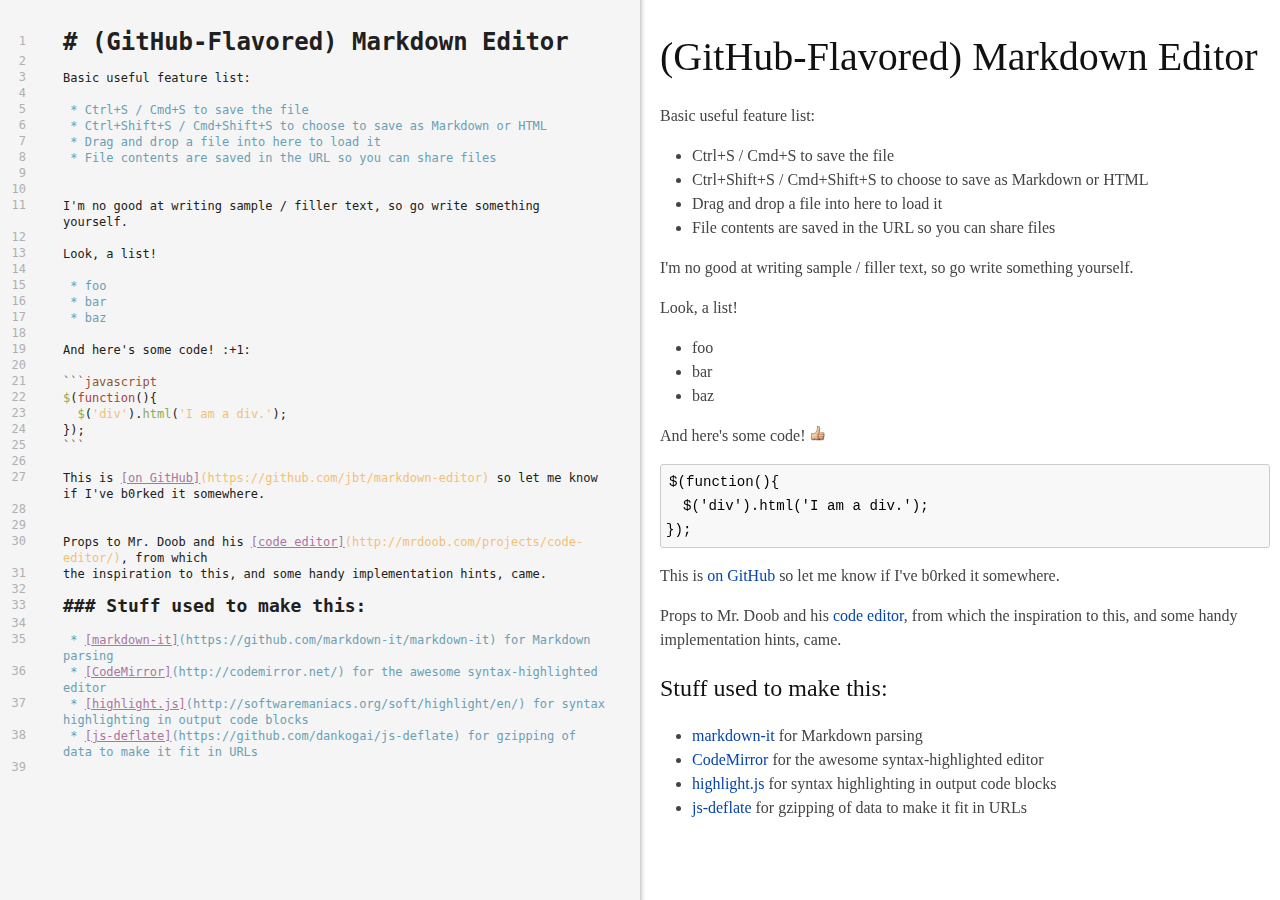
==== markdown-editor/index.html @ 432146d1 "add markdown editor code, we need a simple markdown editor. Customize to used with shower" ====
<!DOCTYPE html>
<html>
<head>
  <meta charset="UTF-8">
  <title>Markdown Editor</title>

  <script src="highlight.pack.js"></script>
  <script src="emojify.js"></script>
  <script src="codemirror/lib/codemirror.js"></script>
  <script src="codemirror/overlay.js"></script>
  <script src="codemirror/xml/xml.js"></script>
  <script src="codemirror/markdown/markdown.js"></script>
  <script src="marked.js" charset="utf-8"></script>
  <script src="codemirror/gfm/gfm.js"></script>
  <script src="codemirror/javascript/javascript.js"></script>
  <script src="codemirror/css/css.js"></script>
  <script src="codemirror/htmlmixed/htmlmixed.js"></script>
  <script src="codemirror/lib/util/continuelist.js"></script>
  <script src="rawinflate.js"></script>
  <script src="rawdeflate.js"></script>
  <link rel="stylesheet" href="base16-light.css">
  <link rel="stylesheet" href="codemirror/lib/codemirror.css">
  <link rel="stylesheet" href="default.css">
  <style>
    body {margin: 0;}

    .CodeMirror pre{
      line-height: 16px;
    }

    #in{
      position: fixed;
      top: 0;
      left: 0;
      bottom: 0;
      width: 50%;
      height: auto;
      overflow: auto;
      font-size: 12px;
      box-shadow: -10px 2px 6px 10px rgba(0,0,0,0.4);
    }

    .CodeMirror {
      position: absolute;
      top: 0;
      left: 0;
      right: 0;
      bottom: 0;
      width: auto;
      height: auto;
    }

    .CodeMirror-scroll {
      padding: 30px;
      box-sizing: border-box;
    }

    #out{
      position: fixed;
      top: 0;
      right: 0;
      left: 50%;
      bottom: 0;
      overflow: auto;
      padding: 10px;
      padding-left: 20px;
      color: #444;
      font-family:Georgia, Palatino, 'Palatino Linotype', Times, 'Times New Roman', serif;
      font-size: 16px;
      line-height: 1.5em
    }

    #menu {
      display: none;
      position: fixed;
      background-color: #111;
      border-radius: 5px;
      top: 50%;
      left: 50%;
      width: 250px;
      height: 150px;
      margin-top: -75px;
      margin-left: -125px;
      z-index: 99;
      text-align: center;
      color: white;
    }

    #menu > span {
      display: block;
      font-size: 1.5em;
      line-height: 1.3;
      margin-top: 0.25em;
    }

    #menu > div {
      display: inline-block;
      width: 100px;
      text-align: center;
      vertical-align: top;
      cursor: pointer;
      opacity: 0.7;
    }

    #menu > div:hover {
      opacity: 1;
    }

    #menu svg {
      width: 64px;
      height: 64px;
      margin: 0 auto;
      display: block;
    }
    #menu path {
      fill: #fff;
    }

    #close-menu {
      position: absolute;
      top: 5px;
      right: 9px;
      color: white;
      cursor: pointer;
    }

    .emoji {
      width: 1em;
      height: 1em;
      vertical-align: baseline;
    }

    @media screen and (max-width: 1024px) {
      #in {
        display: none;
      }
      #out {
        left: 0;
        padding-left: 10px;
      }
    }

    .cm-header-1 { font-size: 2em; }
    .cm-header-2 { font-size: 1.75em; }
    .cm-header-3 { font-size: 1.5em; }
    .cm-header-4 { font-size: 1.3em; }
    .cm-header-5 { font-size: 1.2em; }
    .cm-header-6 { font-size: 1.15em; }

    .cm-quote { color: #90a959; font-style: italic; }

    .view #in {
      display: none;
    }
    .view #out {
      left: 0;
      padding-left: 10px;
    }

    a{ color: #0645ad; text-decoration:none;}
    a:visited{ color: #0b0080; }
    a:hover{ color: #06e; }
    a:active{ color:#faa700; }
    a:focus{ outline: thin dotted; }
    a:hover, a:active{ outline: 0; }

    p{margin:1em 0;}

    img{max-width:100%;}

    h1,h2,h3,h4,h5,h6{font-weight:normal;color:#111;line-height:1em;}
    h4,h5,h6{ font-weight: bold; }
    h1{ font-size:2.5em; }
    h2{ font-size:2em; border-bottom:1px solid silver; padding-bottom: 5px; }
    h3{ font-size:1.5em; }
    h4{ font-size:1.2em; }
    h5{ font-size:1em; }
    h6{ font-size:0.9em; }

    blockquote{color:#666666;margin:0;padding-left: 3em;border-left: 0.5em #EEE solid;}
    hr { display: block; height: 2px; border: 0; border-top: 1px solid #aaa;border-bottom: 1px solid #eee; margin: 1em 0; padding: 0; }

    pre, code{
      color: #000;
      font-family:Consolas, "Liberation Mono", Menlo, Courier, monospace;
      font-size: 0.94em; /* 0.94 = 0.88 + (1.00 - 0.88) / 2 */
      border-radius:3px;
      background-color: #F8F8F8;
      border: 1px solid #CCC;
    }
    pre { white-space: pre; white-space: pre-wrap; word-wrap: break-word; padding: 5px;}
    pre code { border: 0px !important; background: transparent !important; line-height: 1.3em; }
    code { padding: 0 3px 0 3px; }
    sub, sup { font-size: 75%; line-height: 0; position: relative; vertical-align: baseline; }
    sup { top: -0.5em; }
    sub { bottom: -0.25em; }
    ul, ol { margin: 1em 0; padding: 0 0 0 2em; }
    li p:last-child { margin:0 }
    dd { margin: 0 0 0 2em; }
    img { border: 0; -ms-interpolation-mode: bicubic; vertical-align: middle; }
    table { border-collapse: collapse; border-spacing: 0; }
    td, th { vertical-align: top; padding: 4px 10px; border: 1px solid #bbb; }
    tr:nth-child(even) td, tr:nth-child(even) th { background: #eee; }
  </style>
</head>
<body>
  <div id="in"><form><textarea id="code"># (GitHub-Flavored) Markdown Editor

Basic useful feature list:

 * Ctrl+S / Cmd+S to save the file
 * Ctrl+Shift+S / Cmd+Shift+S to choose to save as Markdown or HTML
 * Drag and drop a file into here to load it
 * File contents are saved in the URL so you can share files


I'm no good at writing sample / filler text, so go write something yourself.

Look, a list!

 * foo
 * bar
 * baz

And here's some code! :+1:

```javascript
$(function(){
  $('div').html('I am a div.');
});
```

This is [on GitHub](https://github.com/jbt/markdown-editor) so let me know if I've b0rked it somewhere.


Props to Mr. Doob and his [code editor](http://mrdoob.com/projects/code-editor/), from which
the inspiration to this, and some handy implementation hints, came.

### Stuff used to make this:

 * [markdown-it](https://github.com/markdown-it/markdown-it) for Markdown parsing
 * [CodeMirror](http://codemirror.net/) for the awesome syntax-highlighted editor
 * [highlight.js](http://softwaremaniacs.org/soft/highlight/en/) for syntax highlighting in output code blocks
 * [js-deflate](https://github.com/dankogai/js-deflate) for gzipping of data to make it fit in URLs
</textarea></form></div>
  <div id="out"></div>
  <div id="menu">
    <span>Save As</span>
    <div id="saveas-markdown">
      <svg height="64" width="64" xmlns="http://www.w3.org/2000/svg">
        <g transform="scale(0.0625)">
          <path d="M950.154 192H73.846C33.127 192 0 225.12699999999995 0 265.846v492.308C0 798.875 33.127 832 73.846 832h876.308c40.721 0 73.846-33.125 73.846-73.846V265.846C1024 225.12699999999995 990.875 192 950.154 192zM576 703.875L448 704V512l-96 123.077L256 512v192H128V320h128l96 128 96-128 128-0.125V703.875zM767.091 735.875L608 512h96V320h128v192h96L767.091 735.875z" />
        </g>
      </svg>

      <span>Markdown</span>
    </div>
    <div id="saveas-html">
      <svg height="64" width="64" xmlns="http://www.w3.org/2000/svg">
        <g transform="scale(0.0625) translate(64,0)">
          <path d="M608 192l-96 96 224 224L512 736l96 96 288-320L608 192zM288 192L0 512l288 320 96-96L160 512l224-224L288 192z" />
        </g>
      </svg>

      <span>HTML</span>
    </div>
    <a id="close-menu">&times;</a>
  </div>
  <script src="app.js"></script>
</body>
</html>
---- markdown-editor/base16-light.css ----
/*

    Name:       Base16 Default Light
    Author:     Chris Kempson (http://chriskempson.com)

    CodeMirror template by Jan T. Sott (https://github.com/idleberg/base16-chrome-devtools)
    Original Base16 color scheme by Chris Kempson (https://github.com/chriskempson/base16)

*/

.cm-s-base16-light.CodeMirror {background: #f5f5f5; color: #202020;}
.cm-s-base16-light div.CodeMirror-selected {background: #e0e0e0 !important;}
.cm-s-base16-light.CodeMirror ::selection { background: #e0e0e0; }
.cm-s-base16-light.CodeMirror ::-moz-selection { background: #e0e0e0; }
.cm-s-base16-light .CodeMirror-gutters {background: #f5f5f5; border-right: 0px;}
.cm-s-base16-light .CodeMirror-guttermarker { color: #ac4142; }
.cm-s-base16-light .CodeMirror-guttermarker-subtle { color: #b0b0b0; }
.cm-s-base16-light .CodeMirror-linenumber {color: #b0b0b0;}
.cm-s-base16-light .CodeMirror-cursor {border-left: 1px solid #505050 !important;}

.cm-s-base16-light span.cm-comment {color: #8f5536;}
.cm-s-base16-light span.cm-atom {color: #aa759f;}
.cm-s-base16-light span.cm-number {color: #aa759f;}

.cm-s-base16-light span.cm-property, .cm-s-base16-light span.cm-attribute {color: #90a959;}
.cm-s-base16-light span.cm-keyword {color: #ac4142;}
.cm-s-base16-light span.cm-string {color: #f4bf75;}

.cm-s-base16-light span.cm-variable {color: #90a959;}
.cm-s-base16-light span.cm-variable-2 {color: #6a9fb5;}
.cm-s-base16-light span.cm-def {color: #d28445;}
.cm-s-base16-light span.cm-bracket {color: #202020;}
.cm-s-base16-light span.cm-tag {color: #ac4142;}
.cm-s-base16-light span.cm-link {color: #aa759f;}
.cm-s-base16-light span.cm-error {background: #ac4142; color: #505050;}

.cm-s-base16-light .CodeMirror-activeline-background {background: #DDDCDC !important;}
.cm-s-base16-light .CodeMirror-matchingbracket { text-decoration: underline; color: white !important;}
---- markdown-editor/codemirror/lib/codemirror.css ----
/* BASICS */

.CodeMirror {
  /* Set height, width, borders, and global font properties here */
  font-family: monospace;
  height: 300px;
  color: black;
}

/* PADDING */

.CodeMirror-lines {
  padding: 4px 0; /* Vertical padding around content */
}
.CodeMirror pre {
  padding: 0 4px; /* Horizontal padding of content */
}

.CodeMirror-scrollbar-filler, .CodeMirror-gutter-filler {
  background-color: white; /* The little square between H and V scrollbars */
}

/* GUTTER */

.CodeMirror-gutters {
  border-right: 1px solid #ddd;
  background-color: #f7f7f7;
  white-space: nowrap;
}
.CodeMirror-linenumbers {}
.CodeMirror-linenumber {
  padding: 0 3px 0 5px;
  min-width: 20px;
  text-align: right;
  color: #999;
  white-space: nowrap;
}

.CodeMirror-guttermarker { color: black; }
.CodeMirror-guttermarker-subtle { color: #999; }

/* CURSOR */

.CodeMirror div.CodeMirror-cursor {
  border-left: 1px solid black;
}
/* Shown when moving in bi-directional text */
.CodeMirror div.CodeMirror-secondarycursor {
  border-left: 1px solid silver;
}
.CodeMirror.cm-fat-cursor div.CodeMirror-cursor {
  width: auto;
  border: 0;
  background: #7e7;
}
.CodeMirror.cm-fat-cursor div.CodeMirror-cursors {
  z-index: 1;
}

.cm-animate-fat-cursor {
  width: auto;
  border: 0;
  -webkit-animation: blink 1.06s steps(1) infinite;
  -moz-animation: blink 1.06s steps(1) infinite;
  animation: blink 1.06s steps(1) infinite;
}
@-moz-keyframes blink {
  0% { background: #7e7; }
  50% { background: none; }
  100% { background: #7e7; }
}
@-webkit-keyframes blink {
  0% { background: #7e7; }
  50% { background: none; }
  100% { background: #7e7; }
}
@keyframes blink {
  0% { background: #7e7; }
  50% { background: none; }
  100% { background: #7e7; }
}

/* Can style cursor different in overwrite (non-insert) mode */
div.CodeMirror-overwrite div.CodeMirror-cursor {}

.cm-tab { display: inline-block; text-decoration: inherit; }

.CodeMirror-ruler {
  border-left: 1px solid #ccc;
  position: absolute;
}

/* DEFAULT THEME */

.cm-s-default .cm-keyword {color: #708;}
.cm-s-default .cm-atom {color: #219;}
.cm-s-default .cm-number {color: #164;}
.cm-s-default .cm-def {color: #00f;}
.cm-s-default .cm-variable,
.cm-s-default .cm-punctuation,
.cm-s-default .cm-property,
.cm-s-default .cm-operator {}
.cm-s-default .cm-variable-2 {color: #05a;}
.cm-s-default .cm-variable-3 {color: #085;}
.cm-s-default .cm-comment {color: #a50;}
.cm-s-default .cm-string {color: #a11;}
.cm-s-default .cm-string-2 {color: #f50;}
.cm-s-default .cm-meta {color: #555;}
.cm-s-default .cm-qualifier {color: #555;}
.cm-s-default .cm-builtin {color: #30a;}
.cm-s-default .cm-bracket {color: #997;}
.cm-s-default .cm-tag {color: #170;}
.cm-s-default .cm-attribute {color: #00c;}
.cm-s-default .cm-header {color: blue;}
.cm-s-default .cm-quote {color: #090;}
.cm-s-default .cm-hr {color: #999;}
.cm-s-default .cm-link {color: #00c;}

.cm-negative {color: #d44;}
.cm-positive {color: #292;}
.cm-header, .cm-strong {font-weight: bold;}
.cm-em {font-style: italic;}
.cm-link {text-decoration: underline;}
.cm-strikethrough {text-decoration: line-through;}

.cm-s-default .cm-error {color: #f00;}
.cm-invalidchar {color: #f00;}

/* Default styles for common addons */

div.CodeMirror span.CodeMirror-matchingbracket {color: #0f0;}
div.CodeMirror span.CodeMirror-nonmatchingbracket {color: #f22;}
.CodeMirror-matchingtag { background: rgba(255, 150, 0, .3); }
.CodeMirror-activeline-background {background: #e8f2ff;}

/* STOP */

/* The rest of this file contains styles related to the mechanics of
   the editor. You probably shouldn't touch them. */

.CodeMirror {
  position: relative;
  overflow: hidden;
  background: white;
}

.CodeMirror-scroll {
  overflow: scroll !important; /* Things will break if this is overridden */
  /* 30px is the magic margin used to hide the element's real scrollbars */
  /* See overflow: hidden in .CodeMirror */
  margin-bottom: -30px; margin-right: -30px;
  padding-bottom: 30px;
  height: 100%;
  outline: none; /* Prevent dragging from highlighting the element */
  position: relative;
}
.CodeMirror-sizer {
  position: relative;
  border-right: 30px solid transparent;
}

/* The fake, visible scrollbars. Used to force redraw during scrolling
   before actuall scrolling happens, thus preventing shaking and
   flickering artifacts. */
.CodeMirror-vscrollbar, .CodeMirror-hscrollbar, .CodeMirror-scrollbar-filler, .CodeMirror-gutter-filler {
  position: absolute;
  z-index: 6;
  display: none;
}
.CodeMirror-vscrollbar {
  right: 0; top: 0;
  overflow-x: hidden;
  overflow-y: scroll;
}
.CodeMirror-hscrollbar {
  bottom: 0; left: 0;
  overflow-y: hidden;
  overflow-x: scroll;
}
.CodeMirror-scrollbar-filler {
  right: 0; bottom: 0;
}
.CodeMirror-gutter-filler {
  left: 0; bottom: 0;
}

.CodeMirror-gutters {
  position: absolute; left: 0; top: 0;
  z-index: 3;
}
.CodeMirror-gutter {
  white-space: normal;
  height: 100%;
  display: inline-block;
  margin-bottom: -30px;
  /* Hack to make IE7 behave */
  *zoom:1;
  *display:inline;
}
.CodeMirror-gutter-wrapper {
  position: absolute;
  z-index: 4;
  height: 100%;
}
.CodeMirror-gutter-elt {
  position: absolute;
  cursor: default;
  z-index: 4;
}
.CodeMirror-gutter-wrapper {
  -webkit-user-select: none;
  -moz-user-select: none;
  user-select: none;
}

.CodeMirror-lines {
  cursor: text;
  min-height: 1px; /* prevents collapsing before first draw */
}
.CodeMirror pre {
  /* Reset some styles that the rest of the page might have set */
  -moz-border-radius: 0; -webkit-border-radius: 0; border-radius: 0;
  border-width: 0;
  background: transparent;
  font-family: inherit;
  font-size: inherit;
  margin: 0;
  white-space: pre;
  word-wrap: normal;
  line-height: inherit;
  color: inherit;
  z-index: 2;
  position: relative;
  overflow: visible;
  -webkit-tap-highlight-color: transparent;
}
.CodeMirror-wrap pre {
  word-wrap: break-word;
  white-space: pre-wrap;
  word-break: normal;
}

.CodeMirror-linebackground {
  position: absolute;
  left: 0; right: 0; top: 0; bottom: 0;
  z-index: 0;
}

.CodeMirror-linewidget {
  position: relative;
  z-index: 2;
  overflow: auto;
}

.CodeMirror-widget {}

.CodeMirror-code {
  outline: none;
}

/* Force content-box sizing for the elements where we expect it */
.CodeMirror-scroll,
.CodeMirror-sizer,
.CodeMirror-gutter,
.CodeMirror-gutters,
.CodeMirror-linenumber {
  -moz-box-sizing: content-box;
  box-sizing: content-box;
}

.CodeMirror-measure {
  position: absolute;
  width: 100%;
  height: 0;
  overflow: hidden;
  visibility: hidden;
}
.CodeMirror-measure pre { position: static; }

.CodeMirror div.CodeMirror-cursor {
  position: absolute;
  border-right: none;
  width: 0;
}

div.CodeMirror-cursors {
  visibility: hidden;
  position: relative;
  z-index: 3;
}
.CodeMirror-focused div.CodeMirror-cursors {
  visibility: visible;
}

.CodeMirror-selected { background: #d9d9d9; }
.CodeMirror-focused .CodeMirror-selected { background: #d7d4f0; }
.CodeMirror-crosshair { cursor: crosshair; }
.CodeMirror ::selection { background: #d7d4f0; }
.CodeMirror ::-moz-selection { background: #d7d4f0; }

.cm-searching {
  background: #ffa;
  background: rgba(255, 255, 0, .4);
}

/* IE7 hack to prevent it from returning funny offsetTops on the spans */
.CodeMirror span { *vertical-align: text-bottom; }

/* Used to force a border model for a node */
.cm-force-border { padding-right: .1px; }

@media print {
  /* Hide the cursor when printing */
  .CodeMirror div.CodeMirror-cursors {
    visibility: hidden;
  }
}

/* See issue #2901 */
.cm-tab-wrap-hack:after { content: ''; }

/* Help users use markselection to safely style text background */
span.CodeMirror-selectedtext { background: none; }
---- markdown-editor/default.css ----
/*

Original style from softwaremaniacs.org (c) Ivan Sagalaev <Maniac@SoftwareManiacs.Org>

*/

.hljs {
  display: block;
  overflow-x: auto;
  padding: 0.5em;
  background: #f0f0f0;
  -webkit-text-size-adjust: none;
}

.hljs,
.hljs-subst,
.hljs-tag .hljs-title,
.nginx .hljs-title {
  color: black;
}

.hljs-string,
.hljs-title,
.hljs-constant,
.hljs-parent,
.hljs-tag .hljs-value,
.hljs-rules .hljs-value,
.hljs-preprocessor,
.hljs-pragma,
.haml .hljs-symbol,
.ruby .hljs-symbol,
.ruby .hljs-symbol .hljs-string,
.hljs-template_tag,
.django .hljs-variable,
.smalltalk .hljs-class,
.hljs-addition,
.hljs-flow,
.hljs-stream,
.bash .hljs-variable,
.apache .hljs-tag,
.apache .hljs-cbracket,
.tex .hljs-command,
.tex .hljs-special,
.erlang_repl .hljs-function_or_atom,
.asciidoc .hljs-header,
.markdown .hljs-header,
.coffeescript .hljs-attribute {
  color: #800;
}

.smartquote,
.hljs-comment,
.hljs-annotation,
.diff .hljs-header,
.hljs-chunk,
.asciidoc .hljs-blockquote,
.markdown .hljs-blockquote {
  color: #888;
}

.hljs-number,
.hljs-date,
.hljs-regexp,
.hljs-literal,
.hljs-hexcolor,
.smalltalk .hljs-symbol,
.smalltalk .hljs-char,
.go .hljs-constant,
.hljs-change,
.lasso .hljs-variable,
.makefile .hljs-variable,
.asciidoc .hljs-bullet,
.markdown .hljs-bullet,
.asciidoc .hljs-link_url,
.markdown .hljs-link_url {
  color: #080;
}

.hljs-label,
.hljs-javadoc,
.ruby .hljs-string,
.hljs-decorator,
.hljs-filter .hljs-argument,
.hljs-localvars,
.hljs-array,
.hljs-attr_selector,
.hljs-important,
.hljs-pseudo,
.hljs-pi,
.haml .hljs-bullet,
.hljs-doctype,
.hljs-deletion,
.hljs-envvar,
.hljs-shebang,
.apache .hljs-sqbracket,
.nginx .hljs-built_in,
.tex .hljs-formula,
.erlang_repl .hljs-reserved,
.hljs-prompt,
.asciidoc .hljs-link_label,
.markdown .hljs-link_label,
.vhdl .hljs-attribute,
.clojure .hljs-attribute,
.asciidoc .hljs-attribute,
.lasso .hljs-attribute,
.coffeescript .hljs-property,
.hljs-phony {
  color: #88f;
}

.hljs-keyword,
.hljs-id,
.hljs-title,
.hljs-built_in,
.css .hljs-tag,
.hljs-javadoctag,
.hljs-phpdoc,
.hljs-dartdoc,
.hljs-yardoctag,
.smalltalk .hljs-class,
.hljs-winutils,
.bash .hljs-variable,
.apache .hljs-tag,
.hljs-type,
.hljs-typename,
.tex .hljs-command,
.asciidoc .hljs-strong,
.markdown .hljs-strong,
.hljs-request,
.hljs-status {
  font-weight: bold;
}

.asciidoc .hljs-emphasis,
.markdown .hljs-emphasis {
  font-style: italic;
}

.nginx .hljs-built_in {
  font-weight: normal;
}

.coffeescript .javascript,
.javascript .xml,
.lasso .markup,
.tex .hljs-formula,
.xml .javascript,
.xml .vbscript,
.xml .css,
.xml .hljs-cdata {
  opacity: 0.5;
}
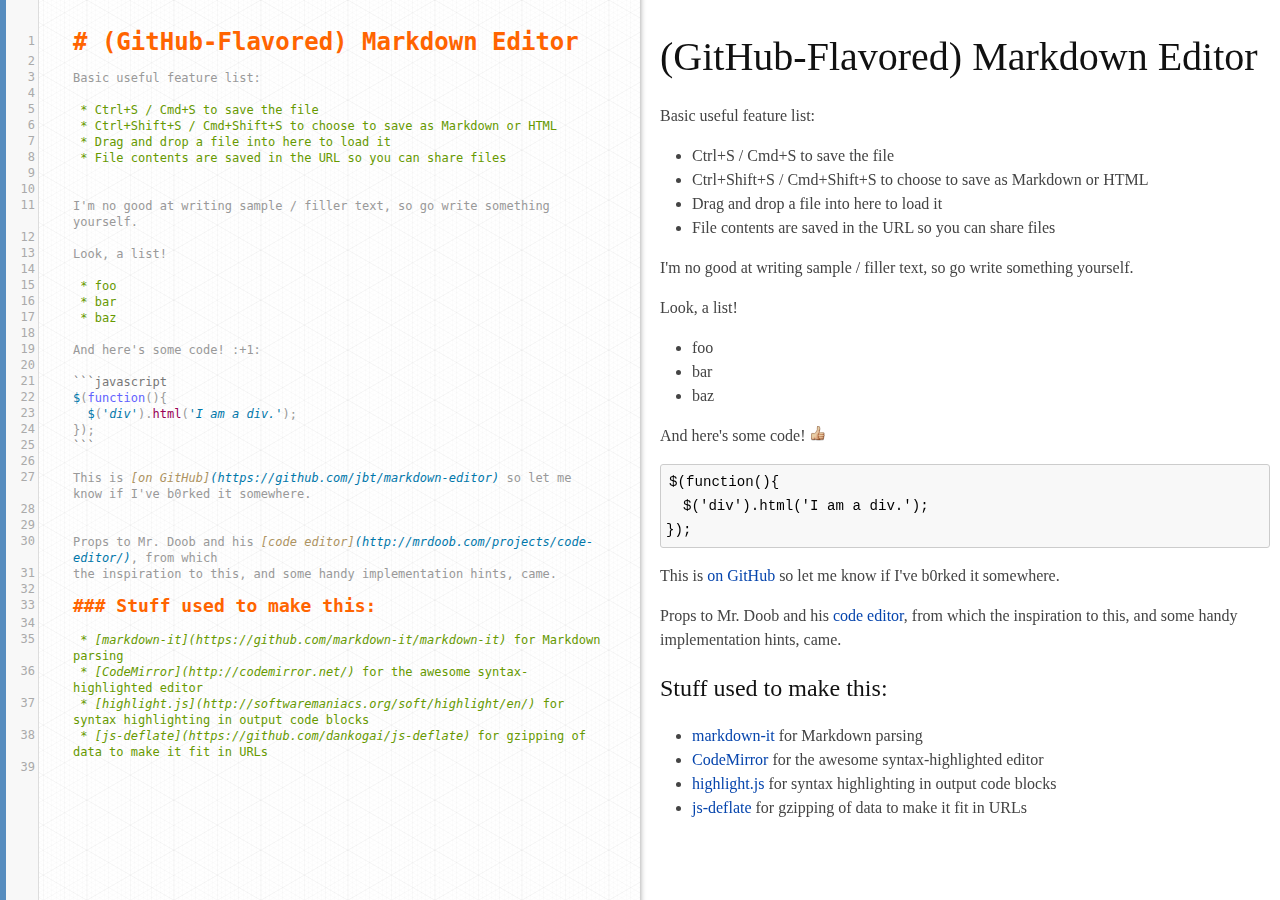
==== commit c09da87d: "update project structure" ====
--- a/markdown-editor/index.html
+++ b/markdown-editor/index.html
@@ -3,24 +3,22 @@
 <head>
   <meta charset="UTF-8">
   <title>Markdown Editor</title>
-
-  <script src="highlight.pack.js"></script>
-  <script src="emojify.js"></script>
+  <script src="js/emojify.js"></script>
+  <script src="js/marked.js" charset="utf-8"></script>
   <script src="codemirror/lib/codemirror.js"></script>
   <script src="codemirror/overlay.js"></script>
   <script src="codemirror/xml/xml.js"></script>
   <script src="codemirror/markdown/markdown.js"></script>
-  <script src="marked.js" charset="utf-8"></script>
   <script src="codemirror/gfm/gfm.js"></script>
   <script src="codemirror/javascript/javascript.js"></script>
   <script src="codemirror/css/css.js"></script>
   <script src="codemirror/htmlmixed/htmlmixed.js"></script>
   <script src="codemirror/lib/util/continuelist.js"></script>
-  <script src="rawinflate.js"></script>
-  <script src="rawdeflate.js"></script>
-  <link rel="stylesheet" href="base16-light.css">
+  <script src="js/rawinflate.js"></script>
+  <script src="js/rawdeflate.js"></script>
+  <link rel="stylesheet" href="css/mdn-like.css">
   <link rel="stylesheet" href="codemirror/lib/codemirror.css">
-  <link rel="stylesheet" href="default.css">
+  <link rel="stylesheet" href="css/default.css">
   <style>
     body {margin: 0;}
 
@@ -266,6 +264,6 @@
     </div>
     <a id="close-menu">&times;</a>
   </div>
-  <script src="app.js"></script>
+  <script src="js/app.js"></script>
 </body>
 </html>
--- a/markdown-editor/css/mdn-like.css
+++ b/markdown-editor/css/mdn-like.css
@@ -0,0 +1,46 @@
+/*
+  MDN-LIKE Theme - Mozilla
+  Ported to CodeMirror by Peter Kroon <plakroon@gmail.com>
+  Report bugs/issues here: https://github.com/codemirror/CodeMirror/issues
+  GitHub: @peterkroon
+
+  The mdn-like theme is inspired on the displayed code examples at: https://developer.mozilla.org/en-US/docs/Web/CSS/animation
+
+*/
+.cm-s-mdn-like.CodeMirror { color: #999; background-color: #fff; }
+.cm-s-mdn-like div.CodeMirror-selected { background: #cfc; }
+.cm-s-mdn-like .CodeMirror-line::selection, .cm-s-mdn-like .CodeMirror-line > span::selection, .cm-s-mdn-like .CodeMirror-line > span > span::selection { background: #cfc; }
+.cm-s-mdn-like .CodeMirror-line::-moz-selection, .cm-s-mdn-like .CodeMirror-line > span::-moz-selection, .cm-s-mdn-like .CodeMirror-line > span > span::-moz-selection { background: #cfc; }
+
+.cm-s-mdn-like .CodeMirror-gutters { background: #f8f8f8; border-left: 6px solid rgba(0,83,159,0.65); color: #333; }
+.cm-s-mdn-like .CodeMirror-linenumber { color: #aaa; padding-left: 8px; }
+.cm-s-mdn-like .CodeMirror-cursor { border-left: 2px solid #222; }
+
+.cm-s-mdn-like .cm-keyword { color: #6262FF; }
+.cm-s-mdn-like .cm-atom { color: #F90; }
+.cm-s-mdn-like .cm-number { color:  #ca7841; }
+.cm-s-mdn-like .cm-def { color: #8DA6CE; }
+.cm-s-mdn-like span.cm-variable-2, .cm-s-mdn-like span.cm-tag { color: #690; }
+.cm-s-mdn-like span.cm-variable-3, .cm-s-mdn-like span.cm-def { color: #07a; }
+
+.cm-s-mdn-like .cm-variable { color: #07a; }
+.cm-s-mdn-like .cm-property { color: #905; }
+.cm-s-mdn-like .cm-qualifier { color: #690; }
+
+.cm-s-mdn-like .cm-operator { color: #cda869; }
+.cm-s-mdn-like .cm-comment { color:#777; font-weight:normal; }
+.cm-s-mdn-like .cm-string { color:#07a; font-style:italic; }
+.cm-s-mdn-like .cm-string-2 { color:#bd6b18; } /*?*/
+.cm-s-mdn-like .cm-meta { color: #000; } /*?*/
+.cm-s-mdn-like .cm-builtin { color: #9B7536; } /*?*/
+.cm-s-mdn-like .cm-tag { color: #997643; }
+.cm-s-mdn-like .cm-attribute { color: #d6bb6d; } /*?*/
+.cm-s-mdn-like .cm-header { color: #FF6400; }
+.cm-s-mdn-like .cm-hr { color: #AEAEAE; }
+.cm-s-mdn-like .cm-link { color:#ad9361; font-style:italic; text-decoration:none; }
+.cm-s-mdn-like .cm-error { border-bottom: 1px solid red; }
+
+div.cm-s-mdn-like .CodeMirror-activeline-background { background: #efefff; }
+div.cm-s-mdn-like span.CodeMirror-matchingbracket { outline:1px solid grey; color: inherit; }
+
+.cm-s-mdn-like.CodeMirror { background-image: url([data-uri]); }
--- a/markdown-editor/css/default.css
+++ b/markdown-editor/css/default.css
@@ -0,0 +1,152 @@
+/*
+
+Original style from softwaremaniacs.org (c) Ivan Sagalaev <Maniac@SoftwareManiacs.Org>
+
+*/
+
+.hljs {
+  display: block;
+  overflow-x: auto;
+  padding: 0.5em;
+  background: #f0f0f0;
+  -webkit-text-size-adjust: none;
+}
+
+.hljs,
+.hljs-subst,
+.hljs-tag .hljs-title,
+.nginx .hljs-title {
+  color: black;
+}
+
+.hljs-string,
+.hljs-title,
+.hljs-constant,
+.hljs-parent,
+.hljs-tag .hljs-value,
+.hljs-rules .hljs-value,
+.hljs-preprocessor,
+.hljs-pragma,
+.haml .hljs-symbol,
+.ruby .hljs-symbol,
+.ruby .hljs-symbol .hljs-string,
+.hljs-template_tag,
+.django .hljs-variable,
+.smalltalk .hljs-class,
+.hljs-addition,
+.hljs-flow,
+.hljs-stream,
+.bash .hljs-variable,
+.apache .hljs-tag,
+.apache .hljs-cbracket,
+.tex .hljs-command,
+.tex .hljs-special,
+.erlang_repl .hljs-function_or_atom,
+.asciidoc .hljs-header,
+.markdown .hljs-header,
+.coffeescript .hljs-attribute {
+  color: #800;
+}
+
+.smartquote,
+.hljs-comment,
+.hljs-annotation,
+.diff .hljs-header,
+.hljs-chunk,
+.asciidoc .hljs-blockquote,
+.markdown .hljs-blockquote {
+  color: #888;
+}
+
+.hljs-number,
+.hljs-date,
+.hljs-regexp,
+.hljs-literal,
+.hljs-hexcolor,
+.smalltalk .hljs-symbol,
+.smalltalk .hljs-char,
+.go .hljs-constant,
+.hljs-change,
+.lasso .hljs-variable,
+.makefile .hljs-variable,
+.asciidoc .hljs-bullet,
+.markdown .hljs-bullet,
+.asciidoc .hljs-link_url,
+.markdown .hljs-link_url {
+  color: #080;
+}
+
+.hljs-label,
+.hljs-javadoc,
+.ruby .hljs-string,
+.hljs-decorator,
+.hljs-filter .hljs-argument,
+.hljs-localvars,
+.hljs-array,
+.hljs-attr_selector,
+.hljs-important,
+.hljs-pseudo,
+.hljs-pi,
+.haml .hljs-bullet,
+.hljs-doctype,
+.hljs-deletion,
+.hljs-envvar,
+.hljs-shebang,
+.apache .hljs-sqbracket,
+.nginx .hljs-built_in,
+.tex .hljs-formula,
+.erlang_repl .hljs-reserved,
+.hljs-prompt,
+.asciidoc .hljs-link_label,
+.markdown .hljs-link_label,
+.vhdl .hljs-attribute,
+.clojure .hljs-attribute,
+.asciidoc .hljs-attribute,
+.lasso .hljs-attribute,
+.coffeescript .hljs-property,
+.hljs-phony {
+  color: #88f;
+}
+
+.hljs-keyword,
+.hljs-id,
+.hljs-title,
+.hljs-built_in,
+.css .hljs-tag,
+.hljs-javadoctag,
+.hljs-phpdoc,
+.hljs-dartdoc,
+.hljs-yardoctag,
+.smalltalk .hljs-class,
+.hljs-winutils,
+.bash .hljs-variable,
+.apache .hljs-tag,
+.hljs-type,
+.hljs-typename,
+.tex .hljs-command,
+.asciidoc .hljs-strong,
+.markdown .hljs-strong,
+.hljs-request,
+.hljs-status {
+  font-weight: bold;
+}
+
+.asciidoc .hljs-emphasis,
+.markdown .hljs-emphasis {
+  font-style: italic;
+}
+
+.nginx .hljs-built_in {
+  font-weight: normal;
+}
+
+.coffeescript .javascript,
+.javascript .xml,
+.lasso .markup,
+.tex .hljs-formula,
+.xml .javascript,
+.xml .vbscript,
+.xml .css,
+.xml .hljs-cdata {
+  opacity: 0.5;
+}
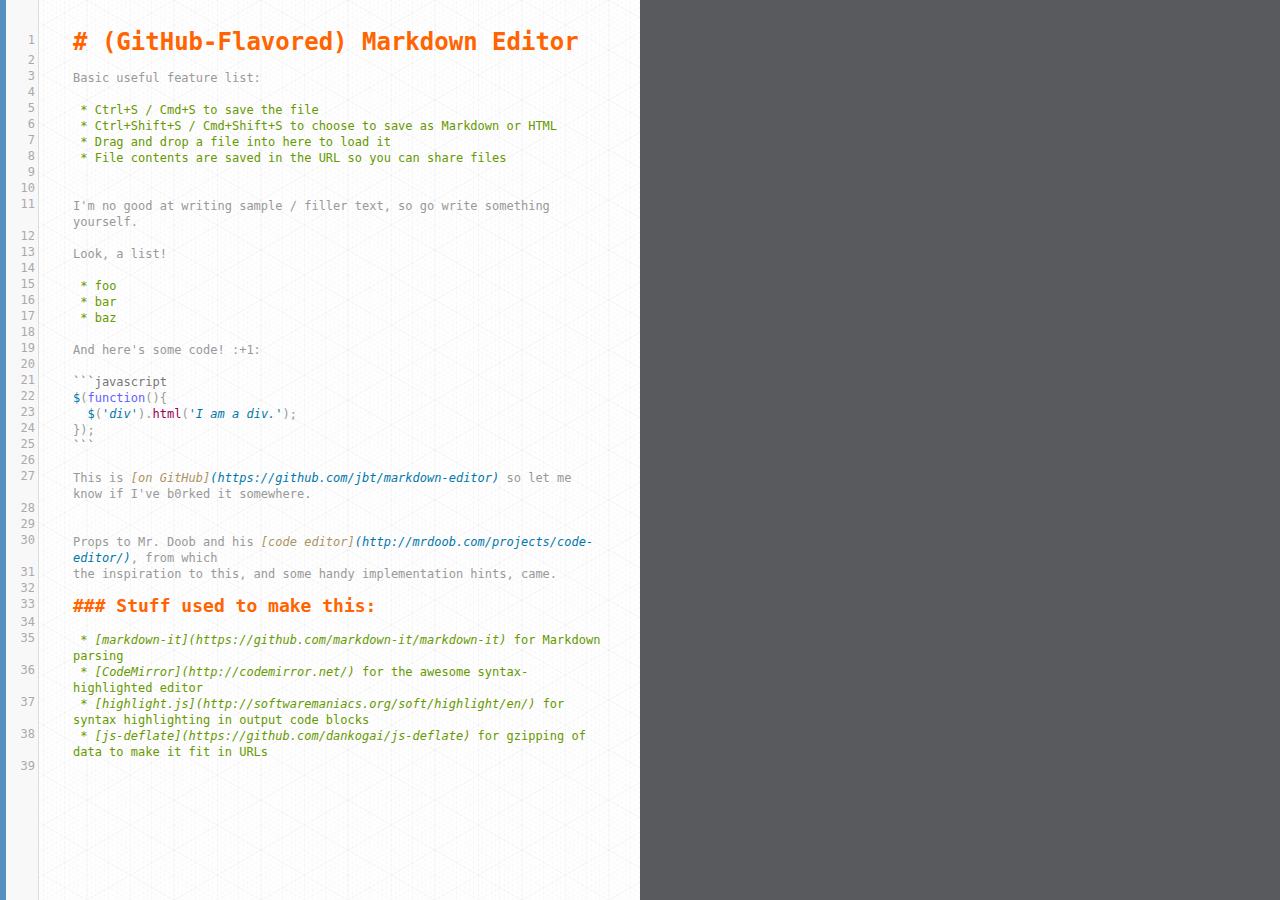
==== commit c13debf9: "parse slide and show as list on the right panel" ====
--- a/markdown-editor/index.html
+++ b/markdown-editor/index.html
@@ -16,190 +16,14 @@
   <script src="codemirror/lib/util/continuelist.js"></script>
   <script src="js/rawinflate.js"></script>
   <script src="js/rawdeflate.js"></script>
+  <script src="js/prism.js"></script>
+  <!-- <script src="js/shower.js"></script> -->
+  <link rel="stylesheet" href="shower/themes/ribbon/styles/screen-16x10.css">
+  <link rel="stylesheet" href="css/prism.css">
   <link rel="stylesheet" href="css/mdn-like.css">
   <link rel="stylesheet" href="codemirror/lib/codemirror.css">
   <link rel="stylesheet" href="css/default.css">
-  <style>
-    body {margin: 0;}
-
-    .CodeMirror pre{
-      line-height: 16px;
-    }
-
-    #in{
-      position: fixed;
-      top: 0;
-      left: 0;
-      bottom: 0;
-      width: 50%;
-      height: auto;
-      overflow: auto;
-      font-size: 12px;
-      box-shadow: -10px 2px 6px 10px rgba(0,0,0,0.4);
-    }
-
-    .CodeMirror {
-      position: absolute;
-      top: 0;
-      left: 0;
-      right: 0;
-      bottom: 0;
-      width: auto;
-      height: auto;
-    }
-
-    .CodeMirror-scroll {
-      padding: 30px;
-      box-sizing: border-box;
-    }
-
-    #out{
-      position: fixed;
-      top: 0;
-      right: 0;
-      left: 50%;
-      bottom: 0;
-      overflow: auto;
-      padding: 10px;
-      padding-left: 20px;
-      color: #444;
-      font-family:Georgia, Palatino, 'Palatino Linotype', Times, 'Times New Roman', serif;
-      font-size: 16px;
-      line-height: 1.5em
-    }
-
-    #menu {
-      display: none;
-      position: fixed;
-      background-color: #111;
-      border-radius: 5px;
-      top: 50%;
-      left: 50%;
-      width: 250px;
-      height: 150px;
-      margin-top: -75px;
-      margin-left: -125px;
-      z-index: 99;
-      text-align: center;
-      color: white;
-    }
-
-    #menu > span {
-      display: block;
-      font-size: 1.5em;
-      line-height: 1.3;
-      margin-top: 0.25em;
-    }
-
-    #menu > div {
-      display: inline-block;
-      width: 100px;
-      text-align: center;
-      vertical-align: top;
-      cursor: pointer;
-      opacity: 0.7;
-    }
-
-    #menu > div:hover {
-      opacity: 1;
-    }
-
-    #menu svg {
-      width: 64px;
-      height: 64px;
-      margin: 0 auto;
-      display: block;
-    }
-    #menu path {
-      fill: #fff;
-    }
-
-    #close-menu {
-      position: absolute;
-      top: 5px;
-      right: 9px;
-      color: white;
-      cursor: pointer;
-    }
-
-    .emoji {
-      width: 1em;
-      height: 1em;
-      vertical-align: baseline;
-    }
-
-    @media screen and (max-width: 1024px) {
-      #in {
-        display: none;
-      }
-      #out {
-        left: 0;
-        padding-left: 10px;
-      }
-    }
-
-    .cm-header-1 { font-size: 2em; }
-    .cm-header-2 { font-size: 1.75em; }
-    .cm-header-3 { font-size: 1.5em; }
-    .cm-header-4 { font-size: 1.3em; }
-    .cm-header-5 { font-size: 1.2em; }
-    .cm-header-6 { font-size: 1.15em; }
-
-    .cm-quote { color: #90a959; font-style: italic; }
-
-    .view #in {
-      display: none;
-    }
-    .view #out {
-      left: 0;
-      padding-left: 10px;
-    }
-
-    a{ color: #0645ad; text-decoration:none;}
-    a:visited{ color: #0b0080; }
-    a:hover{ color: #06e; }
-    a:active{ color:#faa700; }
-    a:focus{ outline: thin dotted; }
-    a:hover, a:active{ outline: 0; }
-
-    p{margin:1em 0;}
-
-    img{max-width:100%;}
-
-    h1,h2,h3,h4,h5,h6{font-weight:normal;color:#111;line-height:1em;}
-    h4,h5,h6{ font-weight: bold; }
-    h1{ font-size:2.5em; }
-    h2{ font-size:2em; border-bottom:1px solid silver; padding-bottom: 5px; }
-    h3{ font-size:1.5em; }
-    h4{ font-size:1.2em; }
-    h5{ font-size:1em; }
-    h6{ font-size:0.9em; }
-
-    blockquote{color:#666666;margin:0;padding-left: 3em;border-left: 0.5em #EEE solid;}
-    hr { display: block; height: 2px; border: 0; border-top: 1px solid #aaa;border-bottom: 1px solid #eee; margin: 1em 0; padding: 0; }
-
-    pre, code{
-      color: #000;
-      font-family:Consolas, "Liberation Mono", Menlo, Courier, monospace;
-      font-size: 0.94em; /* 0.94 = 0.88 + (1.00 - 0.88) / 2 */
-      border-radius:3px;
-      background-color: #F8F8F8;
-      border: 1px solid #CCC;
-    }
-    pre { white-space: pre; white-space: pre-wrap; word-wrap: break-word; padding: 5px;}
-    pre code { border: 0px !important; background: transparent !important; line-height: 1.3em; }
-    code { padding: 0 3px 0 3px; }
-    sub, sup { font-size: 75%; line-height: 0; position: relative; vertical-align: baseline; }
-    sup { top: -0.5em; }
-    sub { bottom: -0.25em; }
-    ul, ol { margin: 1em 0; padding: 0 0 0 2em; }
-    li p:last-child { margin:0 }
-    dd { margin: 0 0 0 2em; }
-    img { border: 0; -ms-interpolation-mode: bicubic; vertical-align: middle; }
-    table { border-collapse: collapse; border-spacing: 0; }
-    td, th { vertical-align: top; padding: 4px 10px; border: 1px solid #bbb; }
-    tr:nth-child(even) td, tr:nth-child(even) th { background: #eee; }
-  </style>
+  <link rel="stylesheet" href="css/shower.maker.css">
 </head>
 <body>
   <div id="in"><form><textarea id="code"># (GitHub-Flavored) Markdown Editor
@@ -241,7 +65,7 @@
  * [highlight.js](http://softwaremaniacs.org/soft/highlight/en/) for syntax highlighting in output code blocks
  * [js-deflate](https://github.com/dankogai/js-deflate) for gzipping of data to make it fit in URLs
 </textarea></form></div>
-  <div id="out"></div>
+  <div id="out" class="shower list"></div>
   <div id="menu">
     <span>Save As</span>
     <div id="saveas-markdown">
@@ -264,6 +88,6 @@
     </div>
     <a id="close-menu">&times;</a>
   </div>
-  <script src="js/app.js"></script>
+  <script src="js/shower.maker.js"></script>
 </body>
 </html>
--- a/markdown-editor/shower/themes/ribbon/styles/screen-16x10.css
+++ b/markdown-editor/shower/themes/ribbon/styles/screen-16x10.css
@@ -0,0 +1,7 @@
+/**
+ * Ribbon theme for Shower HTML presentation engine
+ * shower-ribbon v2.0.0, https://github.com/shower/ribbon
+ * @copyright 2010–2015 Vadim Makeev, http://pepelsbey.net/
+ * @license MIT
+ */
+@charset "UTF-8";.badge,.slide{overflow:hidden}.badge,.slide.black:after,.slide.white:after{visibility:hidden}@font-face{font-family:PT Sans;src:url(../fonts/pt-sans-regular.woff) format("woff")}@font-face{font-weight:700;font-family:PT Sans;src:url(../fonts/pt-sans-bold.woff) format("woff")}@font-face{font-style:italic;font-family:PT Sans;src:url(../fonts/pt-sans-italic.woff) format("woff")}@font-face{font-style:italic;font-weight:700;font-family:PT Sans;src:url(../fonts/pt-sans-bold-italic.woff) format("woff")}@font-face{font-family:PT Sans Narrow;font-weight:700;src:url(../fonts/pt-sans-narrow-bold.woff) format("woff")}@font-face{font-family:PT Mono;src:url(../fonts/pt-mono-regular.woff) format("woff")}*,:after,:before{box-sizing:border-box}a,abbr,acronym,address,applet,article,aside,audio,b,big,blockquote,body,canvas,caption,center,cite,code,dd,del,details,dfn,div,dl,dt,em,embed,fieldset,figcaption,figure,footer,form,h1,h2,h3,h4,h5,h6,header,hgroup,html,i,iframe,img,ins,kbd,label,legend,li,mark,menu,nav,object,ol,output,p,pre,q,ruby,s,samp,section,small,span,strike,strong,sub,summary,sup,table,tbody,td,tfoot,th,thead,time,tr,tt,u,ul,var,video{margin:0;padding:0;border:0;font:inherit;vertical-align:baseline}article,aside,details,figcaption,figure,footer,header,hgroup,main,menu,nav,section{display:block}body{line-height:1}ol,ul{list-style:none}blockquote,q{quotes:none}blockquote:after,blockquote:before,q:after,q:before{content:'';content:none}table{border-collapse:collapse;border-spacing:0}a{text-decoration:none}@page{margin:0;size:1024px 640px}.shower{color:#000;counter-reset:slide;font:25px/2 PT Sans,sans-serif;-webkit-print-color-adjust:exact;-webkit-text-size-adjust:none;-moz-text-size-adjust:none;-ms-text-size-adjust:none}@media print{.shower{text-rendering:geometricPrecision}}.caption{font-size:25px;display:none;padding:.92em 1em .93em;width:100%;color:#3C3D40;text-shadow:0 1px 0 #8D8E90}@media (min-width:1174px){.caption{font-size:50px}}@media (min-width:2348px){.caption{font-size:100px}}.caption h1{padding-bottom:.15em;font:700 1em/1 PT Sans Narrow,sans-serif}.caption p{line-height:1;font-size:.6em}.caption a{color:#4B86C2;text-shadow:0 -1px 0 #1F3F60}.slide{position:relative;z-index:1;padding:106px 100px 0;width:1024px;height:640px;background:#FFF;font-size:25px}.slide:after{position:absolute;top:0;right:100px;padding-top:15px;width:50px;height:100px;background:url(../images/ribbon.svg) no-repeat;color:#FFF;counter-increment:slide;content:counter(slide);text-align:center}.slide h2{margin-bottom:34px;color:#585A5E;font:700 50px/1 PT Sans Narrow,sans-serif}.slide blockquote,.slide dfn,.slide em,.slide i{font-style:italic}.slide b,.slide strong,.slide table th{font-weight:700}.slide p{margin-bottom:1em}.slide p.note{color:#979a9e}.slide a{background:-webkit-linear-gradient(bottom,currentColor .09em,transparent .09em) repeat-x;background:linear-gradient(to top,currentColor .09em,transparent .09em) repeat-x;color:#4B86C2}.slide code,.slide kbd,.slide mark,.slide samp{padding:.1em .3em;border-radius:.2em}.slide code,.slide kbd,.slide samp{background:rgba(88,90,94,.1);line-height:1;font-family:PT Mono,monospace,monospace}.slide mark{background:#FAFAA2}.slide sub,.slide sup{position:relative;line-height:0;font-size:75%}.slide sub{bottom:-.25em}.slide sup{top:-.5em}.slide blockquote:before{position:absolute;margin:-.15em 0 0 -.43em;color:#CCC;line-height:1;font-size:8em;content:'\201C'}.slide blockquote+figcaption{margin:-1em 0 1em;font-style:italic;font-weight:700}.slide ol,.slide ul{margin-bottom:1em;counter-reset:list}.slide ol li,.slide ul li{page-break-inside:avoid;text-indent:-2em}.slide ol li:before,.slide ul li:before{display:inline-block;width:2em;color:#979a9e;text-align:right}.slide ol ol,.slide ol ul,.slide ul ol,.slide ul ul{margin-bottom:0;margin-left:2em}.slide pre,.slide table{margin-bottom:1em}.slide pre code,.slide table{margin-left:-100px;width:calc(100% + 100px + 100px)}.slide ul>li:before{padding-right:.5em;content:'•'}.slide ul>li:lang(ru):before{content:'—'}.slide ol>li:before{padding-right:.4em;counter-increment:list;content:counter(list) "."}.slide table td:first-child,.slide table th:first-child{padding-left:96px}.slide table td:last-child,.slide table th:last-child{padding-right:96px}.slide table th{text-align:left}.slide table tr:not(:last-of-type)>*{background:-webkit-linear-gradient(bottom,rgba(88,90,94,.5) .055em,transparent .055em) repeat-x;background:linear-gradient(to top,rgba(88,90,94,.5) .055em,transparent .055em) repeat-x}.slide table.striped tr:nth-child(even){background:rgba(88,90,94,.1)}.slide table.striped tr>*{background-image:none}.slide pre{counter-reset:code;white-space:normal}.slide pre code{display:block;padding:0 0 0 100px;border-radius:0;background:0 0;line-height:2;white-space:pre;-moz-tab-size:4;-o-tab-size:4;tab-size:4}.badge,.progress,.region{display:none}.slide pre code:not(:only-child).mark{background:rgba(88,90,94,.1)}.slide pre code:not(:only-child):before{position:absolute;margin-left:-2em;color:#979a9e;counter-increment:code;content:counter(code,decimal-leading-zero) "."}.slide pre mark{position:relative;z-index:-1;margin:0 -.3em}.slide pre mark.important{background:#C00;color:#FFF}.slide pre mark.comment{margin:0;padding:0;background:0 0;color:#999}.slide footer{position:absolute;right:0;bottom:-640px;left:0;display:none;padding:41px 100px 8px;background:#fbfbba;box-shadow:0 1px 0 #FAFAA2 inset;-webkit-transition:bottom .3s;transition:bottom .3s}.slide footer mark{background:rgba(255,255,255,.8)}.slide:hover>footer{bottom:0}.slide.grid{background-image:url(../images/grid.png);-ms-interpolation-mode:nearest-neighbor;image-rendering:-webkit-optimize-contrast;image-rendering:-moz-crisp-edges;image-rendering:pixelated}@media (-webkit-min-device-pixel-ratio:2),(min-resolution:2dppx){.slide.grid{background-image:url(../images/grid@2x.png);background-size:1024px auto}}.slide.black{background-color:#000}.slide.white{background-color:#FFF}.slide .double{-webkit-columns:2;-moz-columns:2;columns:2;-webkit-column-gap:75px;-moz-column-gap:75px;column-gap:75px}.slide .shout{position:absolute;top:50%;left:0;width:100%;text-align:center;line-height:1;font-size:150px;-webkit-transform:translateY(-50%);-ms-transform:translateY(-50%);transform:translateY(-50%)}.slide .cover,.slide .place{top:50%;left:50%;position:absolute}.slide .shout a{background:-webkit-linear-gradient(bottom,currentColor .11em,transparent .11em) repeat-x;background:linear-gradient(to top,currentColor .11em,transparent .11em) repeat-x}.slide .cover{z-index:-1;-webkit-transform:translate(-50%,-50%);-ms-transform:translate(-50%,-50%);transform:translate(-50%,-50%);max-width:100%;max-height:100%}.slide .cover.w,.slide .cover.width{width:100%;max-height:none}.slide .cover.h,.slide .cover.height{height:100%;max-width:none}.slide .cover+figcaption{position:absolute;bottom:20px;right:10px;font-size:12px;opacity:.7;-webkit-transform-origin:0 100%;-ms-transform-origin:0 100%;transform-origin:0 100%;-webkit-transform:translateX(100%) rotate(-90deg);-ms-transform:translateX(100%) rotate(-90deg);transform:translateX(100%) rotate(-90deg)}.slide .cover+figcaption.white{color:#FFF}.slide .cover+figcaption a{color:currentcolor}.slide .place{-webkit-transform:translate(-50%,-50%);-ms-transform:translate(-50%,-50%);transform:translate(-50%,-50%)}.slide .place.b.l,.slide .place.b.r,.slide .place.bottom.left,.slide .place.bottom.right,.slide .place.t.l,.slide .place.t.r,.slide .place.top.left,.slide .place.top.right{-webkit-transform:none;-ms-transform:none;transform:none}.slide .place.b,.slide .place.bottom,.slide .place.t,.slide .place.top{-webkit-transform:translate(-50%,0);-ms-transform:translate(-50%,0);transform:translate(-50%,0)}.slide .place.l,.slide .place.left,.slide .place.r,.slide .place.right{-webkit-transform:translate(0,-50%);-ms-transform:translate(0,-50%);transform:translate(0,-50%)}.slide .place.t,.slide .place.t.r,.slide .place.top,.slide .place.top.left,.slide .place.top.right{top:0}.slide .place.r,.slide .place.right{right:0;left:auto}.slide .place.b,.slide .place.b.l,.slide .place.b.r,.slide .place.bottom,.slide .place.bottom.left,.slide .place.bottom.right{top:auto;bottom:0}.slide .place.l,.slide .place.left{left:0}.progress{position:absolute;left:-20px;bottom:0;z-index:1;width:0;height:0;box-sizing:content-box;border:10px solid #4B86C2;border-right-color:transparent;-webkit-transition:width .2s linear;transition:width .2s linear;clip:rect(10px,1044px,20px,20px)}.progress[style*='100%']{padding-left:10px}.badge{font-size:10px;position:absolute;top:0;right:0;width:9em;height:9em}@media (min-width:1174px){.badge{font-size:20px}}@media (min-width:2348px){.badge{font-size:40px}}.badge a{position:absolute;right:-50%;bottom:50%;left:-50%;visibility:visible;background:#4B86C2;color:#FFF;text-align:center;line-height:2;-webkit-transform-origin:50% 100%;-ms-transform-origin:50% 100%;transform-origin:50% 100%;-webkit-transform:rotate(45deg);-ms-transform:rotate(45deg);transform:rotate(45deg)}@media screen{.shower.list{width:100%;display:-webkit-box;display:-webkit-flex;display:-ms-flexbox;display:flex;-webkit-flex-wrap:wrap;-ms-flex-wrap:wrap;flex-wrap:wrap;background:#585A5E;position:absolute;clip:rect(0,auto,auto,0)}.shower.list .caption{display:block}.shower.list .slide{-webkit-transform-origin:0 0;-ms-transform-origin:0 0;transform-origin:0 0;margin:0 -768px -455px 25px;-webkit-transform:scale(.25);-ms-transform:scale(.25);transform:scale(.25);border-radius:2px;box-shadow:0 20px 50px rgba(0,0,0,.3)}}@media screen and (min-width:1174px){.shower.list .slide{margin:0 -512px -270px 50px;-webkit-transform:scale(.5);-ms-transform:scale(.5);transform:scale(.5)}}@media screen and (min-width:2348px){.shower.list .slide{margin:0 0 100px 100px;-webkit-transform:scale(1);-ms-transform:scale(1);transform:scale(1)}}@media screen{.shower.full,.shower.full .region{position:absolute;overflow:hidden}.shower.full .progress,.shower.list .badge,.shower.list .slide footer{display:block}.shower.list .slide:hover{box-shadow:0 0 0 20px rgba(0,0,0,.1),0 20px 50px rgba(0,0,0,.3)}.shower.list .slide:target{box-shadow:0 0 0 1px #376da3,0 0 0 20px #4B86C2,0 20px 50px rgba(0,0,0,.3)}.shower.list .slide *{pointer-events:none}.shower.full{top:50%;left:50%;margin:-320px 0 0 -512px;width:1024px;height:640px;background:#000}.shower.full .slide{position:absolute;top:0;left:0;margin-left:150%;visibility:hidden}.shower.full .slide:target{margin:0;visibility:visible}.shower.full .slide pre code:not(:only-child).mark.next{visibility:visible;background:0 0}.shower.full .slide pre code:not(:only-child).mark.next.active{background:rgba(88,90,94,.1)}.shower.full .slide .next{visibility:hidden}.shower.full .slide .next.active{visibility:visible}.shower.full .slide .shout.grow,.shower.full .slide .shout.shrink{opacity:0;-webkit-transition:.4s ease-out;transition:.4s ease-out;-webkit-transition-property:opacity,-webkit-transform;transition-property:opacity,-webkit-transform;transition-property:opacity,transform;transition-property:opacity,transform,-webkit-transform}.shower.full .slide .shout.grow{-webkit-transform:scale(.1) translateY(-50%);-ms-transform:scale(.1) translateY(-50%);transform:scale(.1) translateY(-50%)}.shower.full .slide .shout.shrink{-webkit-transform:scale(10) translateY(-50%);-ms-transform:scale(10) translateY(-50%);transform:scale(10) translateY(-50%)}.shower.full .slide:target .shout.grow,.shower.full .slide:target .shout.shrink{opacity:1;-webkit-transform:scale(1) translateY(-50%);-ms-transform:scale(1) translateY(-50%);transform:scale(1) translateY(-50%)}.shower.full .region{clip:rect(0 0 0 0);margin:-1px;padding:0;width:1px;height:1px;border:none;display:block}}--- a/markdown-editor/css/prism.css
+++ b/markdown-editor/css/prism.css
@@ -0,0 +1,138 @@
+/* http://prismjs.com/download.html?themes=prism&languages=markup+css+clike+javascript+erlang+markdown+python+ruby */
+/**
+ * prism.js default theme for JavaScript, CSS and HTML
+ * Based on dabblet (http://dabblet.com)
+ * @author Lea Verou
+ */
+
+code[class*="language-"],
+pre[class*="language-"] {
+	color: black;
+	text-shadow: 0 1px white;
+	font-family: Consolas, Monaco, 'Andale Mono', 'Ubuntu Mono', monospace;
+	direction: ltr;
+	text-align: left;
+	white-space: pre;
+	word-spacing: normal;
+	word-break: normal;
+	word-wrap: normal;
+	line-height: 1.5;
+
+	-moz-tab-size: 4;
+	-o-tab-size: 4;
+	tab-size: 4;
+
+	-webkit-hyphens: none;
+	-moz-hyphens: none;
+	-ms-hyphens: none;
+	hyphens: none;
+}
+
+pre[class*="language-"]::-moz-selection, pre[class*="language-"] ::-moz-selection,
+code[class*="language-"]::-moz-selection, code[class*="language-"] ::-moz-selection {
+	text-shadow: none;
+	background: #b3d4fc;
+}
+
+pre[class*="language-"]::selection, pre[class*="language-"] ::selection,
+code[class*="language-"]::selection, code[class*="language-"] ::selection {
+	text-shadow: none;
+	background: #b3d4fc;
+}
+
+@media print {
+	code[class*="language-"],
+	pre[class*="language-"] {
+		text-shadow: none;
+	}
+}
+
+/* Code blocks */
+pre[class*="language-"] {
+	padding: 1em;
+	margin: .5em 0;
+	overflow: auto;
+}
+
+:not(pre) > code[class*="language-"],
+pre[class*="language-"] {
+	background: #f5f2f0;
+}
+
+/* Inline code */
+:not(pre) > code[class*="language-"] {
+	padding: .1em;
+	border-radius: .3em;
+}
+
+.token.comment,
+.token.prolog,
+.token.doctype,
+.token.cdata {
+	color: slategray;
+}
+
+.token.punctuation {
+	color: #999;
+}
+
+.namespace {
+	opacity: .7;
+}
+
+.token.property,
+.token.tag,
+.token.boolean,
+.token.number,
+.token.constant,
+.token.symbol,
+.token.deleted {
+	color: #905;
+}
+
+.token.selector,
+.token.attr-name,
+.token.string,
+.token.char,
+.token.builtin,
+.token.inserted {
+	color: #690;
+}
+
+.token.operator,
+.token.entity,
+.token.url,
+.language-css .token.string,
+.style .token.string {
+	color: #a67f59;
+	background: hsla(0, 0%, 100%, .5);
+}
+
+.token.atrule,
+.token.attr-value,
+.token.keyword {
+	color: #07a;
+}
+
+.token.function {
+	color: #DD4A68;
+}
+
+.token.regex,
+.token.important,
+.token.variable {
+	color: #e90;
+}
+
+.token.important,
+.token.bold {
+	font-weight: bold;
+}
+.token.italic {
+	font-style: italic;
+}
+
+.token.entity {
+	cursor: help;
+}
+
--- a/markdown-editor/css/shower.maker.css
+++ b/markdown-editor/css/shower.maker.css
@@ -0,0 +1,195 @@
+body {margin: 0;}
+
+.CodeMirror pre{
+  line-height: 16px;
+}
+
+#in{
+  position: fixed;
+  top: 0;
+  bottom: 0;
+  left: 0;
+
+  overflow: auto;
+
+  width: 50%;
+  height: auto;
+
+  box-shadow: -10px 2px 6px 10px rgba(0,0,0,0.4);
+
+  font-size: 12px;
+}
+
+.CodeMirror {
+  position: absolute;
+  top: 0;
+  right: 0;
+  bottom: 0;
+  left: 0;
+
+  width: auto;
+  height: auto;
+}
+
+.CodeMirror-scroll {
+  box-sizing: border-box;
+  padding: 30px;
+}
+
+#out{
+  position: fixed;
+  top: 0;
+  right: 0;
+  bottom: 0;
+  left: 50%;
+
+  overflow: auto;
+
+  padding: 10px;
+  padding-left: 20px;
+
+  color: #333;
+}
+
+#menu {
+  position: fixed;
+  z-index: 99;
+  top: 50%;
+  left: 50%;
+
+  display: none;
+
+  width: 250px;
+  height: 150px;
+  margin-top: -75px;
+  margin-left: -125px;
+
+  text-align: center;
+
+  color: white;
+  border-radius: 5px;
+  background-color: #111;
+}
+
+#menu > span {
+  display: block;
+
+  margin-top: 0.25em;
+
+  font-size: 1.5em;
+  line-height: 1.3;
+}
+
+#menu > div {
+  display: inline-block;
+
+  width: 100px;
+
+  cursor: pointer;
+  text-align: center;
+  vertical-align: top;
+
+  opacity: 0.7;
+}
+
+#menu > div:hover {
+  opacity: 1;
+}
+
+#menu svg {
+  display: block;
+
+  width: 64px;
+  height: 64px;
+  margin: 0 auto;
+}
+#menu path {
+  fill: #fff;
+}
+
+#close-menu {
+  position: absolute;
+  top: 5px;
+  right: 9px;
+
+  cursor: pointer;
+
+  color: white;
+}
+
+.emoji {
+  width: 1em;
+  height: 1em;
+
+  vertical-align: baseline;
+}
+
+@media screen and (max-width: 1024px) {
+  #in {
+    display: none;
+  }
+  #out {
+    left: 0;
+
+    padding-left: 10px;
+  }
+}
+
+.cm-header-1 { font-size: 2em; }
+.cm-header-2 { font-size: 1.75em; }
+.cm-header-3 { font-size: 1.5em; }
+.cm-header-4 { font-size: 1.3em; }
+.cm-header-5 { font-size: 1.2em; }
+.cm-header-6 { font-size: 1.15em; }
+
+.cm-quote { color: #90a959; font-style: italic; }
+
+.view #in {
+  display: none;
+}
+.view #out {
+  left: 0;
+
+  padding-left: 10px;
+}
+
+#cover h2 {
+    margin:30px 0 0;
+    color:#FFF;
+    text-align:center;
+    font-size:70px;
+    }
+#cover p {
+    margin:10px 0 0;
+    text-align:center;
+    color:#FFF;
+    font-style:italic;
+    font-size:20px;
+    }
+#cover p a {
+    color: #FFF;
+}
+
+
+.slide {
+    color: #666;
+}
+
+h1,h2,h3,h4,h5,h6{font-weight:normal;line-height:1em;}
+h4,h5,h6{ font-weight: bold; }
+h1{ font-size:2.5em; }
+h2{padding-bottom: 5px; border-bottom:1px solid silver;  font-size:2em; }
+h3{ font-size:1.5em; }
+h4{ font-size:1.2em; }
+h5{ font-size:1em; }
+h6{ font-size:0.9em; }
+
+
+
+/*Override list display property*/
+@media screen {
+    .shower.list{
+        display: block;
+        position: relative;
+    }
+}
